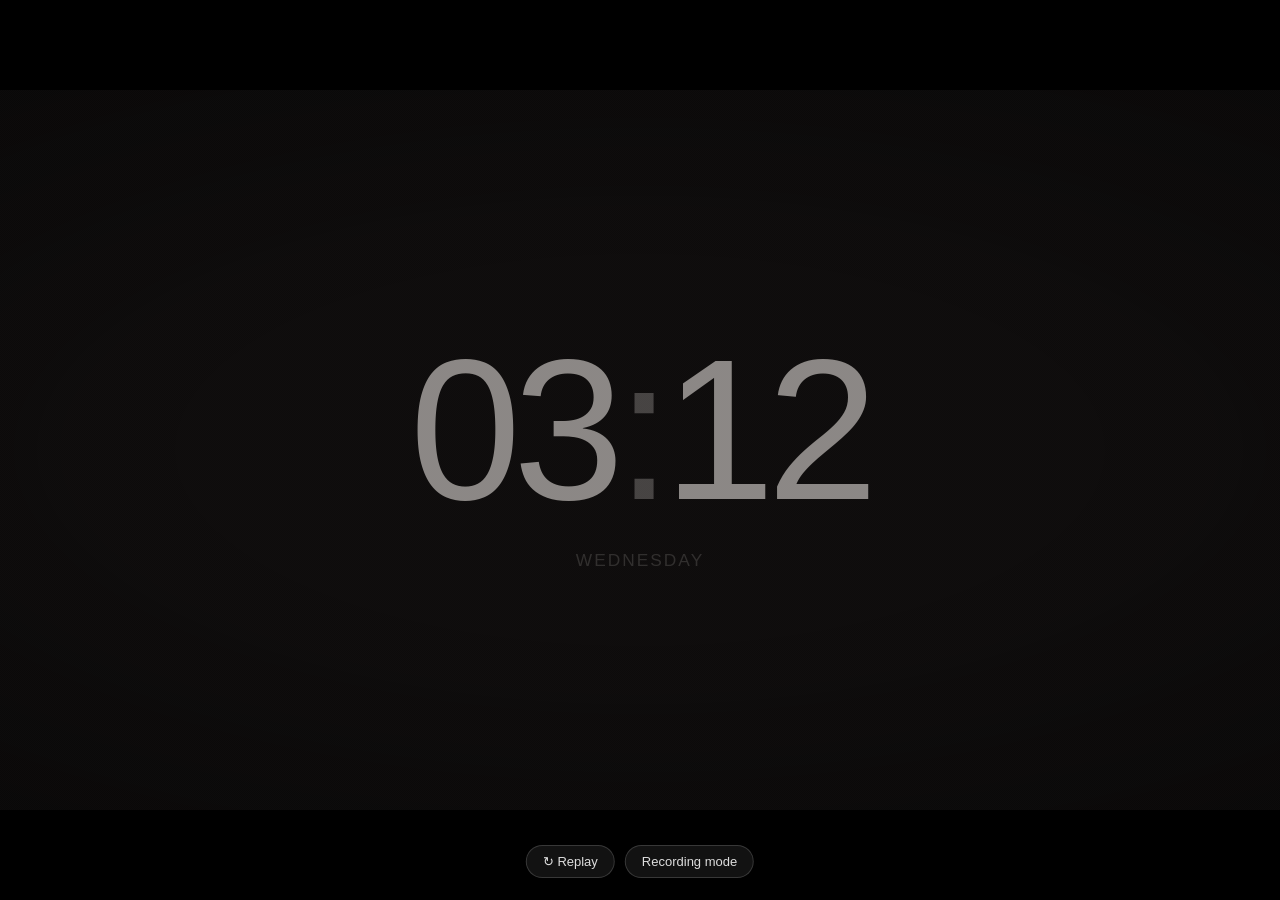
==== docs/promo.html @ 7bb0bc6c "feat(promo): 15초 모션그래픽 홍보 영상 레딧·소셜에는 영상이 필요하다. 애프터이펙트 대신 anime.js 로 1920×1080 고정 스테이지를 만들고 화면 녹화하면 그" ====
<!DOCTYPE html>
<html lang="en">
<head>
<meta charset="utf-8">
<meta name="viewport" content="width=device-width, initial-scale=1">
<title>Matuta — promo</title>
<meta name="robots" content="noindex">
<style>
/* Matuta 홍보 모션.
   1920×1080 고정 스테이지를 뷰포트에 맞춰 축소한다. 화면 녹화하면
   그대로 16:9 영상이 된다. 색은 앱의 Cozy Midnight 테마 그대로. */

:root {
  --bg:     #0E0C0C;
  --panel:  #171414;
  --accent: #F59E33;
  --green:  #7DDCA4;
  --text:   #F2EDE8;
  --text-2: rgba(242,237,232,.55);
  --text-3: rgba(242,237,232,.30);
}

* { box-sizing: border-box; margin: 0; padding: 0; }

html, body {
  height: 100%;
  background: #000;
  overflow: hidden;
  font-family: -apple-system, BlinkMacSystemFont, "SF Pro Display", "SF Pro Text",
               "Helvetica Neue", "Apple SD Gothic Neo", sans-serif;
  -webkit-font-smoothing: antialiased;
}

#fit { position: absolute; inset: 0; }

/* 실제 합성이 일어나는 캔버스. 항상 1920×1080 으로 그리고 스케일만 바꾼다.
   뷰포트보다 큰 요소라 그리드 센터링을 쓰면 좌·상단이 잘린다.
   절대 위치 + translate 로 확정적으로 중앙에 둔다. */
#stage {
  position: absolute; left: 50%; top: 50%;
  width: 1920px; height: 1080px;
  background: var(--bg);
  overflow: hidden;
  transform-origin: center center;
  transform: translate(-50%, -50%) scale(var(--s, 1));
}

/* ── 배경 레이어 ─────────────────────────────── */
.vignette {
  position: absolute; inset: 0;
  background: radial-gradient(120% 90% at 50% 50%,
      transparent 30%, rgba(0,0,0,.55) 100%);
  pointer-events: none; z-index: 6;
}
.glow {
  position: absolute; left: 50%; top: 50%;
  width: 1700px; height: 1700px; margin: -850px 0 0 -850px;
  border-radius: 50%;
  background: radial-gradient(circle,
      rgba(245,158,51,.30) 0%, rgba(245,158,51,.10) 35%, transparent 68%);
  opacity: 0;
}
.grain {
  position: absolute; inset: -50%;
  background-image: repeating-conic-gradient(rgba(255,255,255,.025) 0% 25%, transparent 0% 50%);
  background-size: 3px 3px;
  opacity: .5; pointer-events: none; z-index: 7;
}

/* ── 공통 ────────────────────────────────────── */
.layer {
  position: absolute; inset: 0;
  display: grid; place-items: center;
  align-content: center;
  text-align: center;
}
/* 마스크 리빌: 자식이 아래에서 올라오며 드러난다 */
.mask { overflow: hidden; display: block; }
.mask > span { display: block; will-change: transform; }

/* ── 시계 ────────────────────────────────────── */
.clock {
  font-size: 300px; font-weight: 100; line-height: 1;
  letter-spacing: -12px; color: var(--text);
  font-variant-numeric: tabular-nums;
  opacity: 0;
}
.clock .sep { opacity: .45; }
.clock-sub {
  margin-top: 30px; font-size: 26px; letter-spacing: 3px;
  color: var(--text-3); text-transform: uppercase; opacity: 0;
}

/* ── 문장 ────────────────────────────────────── */
.line-1 {
  font-size: 84px; font-weight: 600; letter-spacing: -2.5px;
  color: var(--text); line-height: 1.15;
}
.line-2 {
  margin-top: 26px; font-size: 38px; font-weight: 400;
  color: var(--text-2); letter-spacing: -.5px;
}
.rule {
  width: 0; height: 2px; margin: 54px auto 0;
  background: var(--accent);
}

/* ── 상태 칩 ─────────────────────────────────── */
.chips {
  display: flex; gap: 18px; justify-content: center;
  margin-top: 64px;
}
.chip {
  display: inline-flex; align-items: center; gap: 14px;
  padding: 20px 34px; border-radius: 999px;
  background: var(--panel); border: 1px solid rgba(242,237,232,.10);
  font-size: 27px; color: var(--accent); white-space: nowrap;
  opacity: 0;
}
.chip .dot {
  width: 13px; height: 13px; border-radius: 50%;
  background: var(--accent); flex: none;
}
.chip.ok { color: var(--green); border-color: rgba(125,220,164,.28); }
.chip.ok .dot { background: var(--green); }

/* ── 키캡 ────────────────────────────────────── */
.keycap {
  padding: 30px 130px; border-radius: 20px;
  background: #221D1D; border: 2px solid rgba(242,237,232,.14);
  border-bottom-width: 8px;
  font-family: ui-monospace, SFMono-Regular, Menlo, monospace;
  font-size: 36px; letter-spacing: 8px; color: var(--text-2);
  opacity: 0;
}

/* ── 엔드 카드 ───────────────────────────────── */
.endcard { gap: 0; }
.endcard img { width: 132px; height: 132px; border-radius: 30px; opacity: 0; }
.wordmark {
  margin-top: 40px; font-size: 96px; font-weight: 600;
  color: var(--text); letter-spacing: 40px; text-indent: 40px; opacity: 0;
}
.endline {
  margin-top: 22px; font-size: 32px; color: var(--text-2); opacity: 0;
}
.endmeta {
  margin-top: 60px; font-size: 24px; color: var(--text-3);
  letter-spacing: 1.5px; opacity: 0;
}

/* ── 컨트롤 (녹화 시 자동 숨김) ──────────────── */
#controls {
  position: fixed; left: 50%; bottom: 22px; transform: translateX(-50%);
  display: flex; gap: 10px; z-index: 100;
  transition: opacity .4s;
}
#controls.hidden { opacity: 0; pointer-events: none; }
#controls button {
  font: inherit; font-size: 13px; color: #ddd;
  background: rgba(255,255,255,.07); border: 1px solid rgba(255,255,255,.16);
  padding: 8px 16px; border-radius: 999px; cursor: pointer;
}
#controls button:hover { background: rgba(255,255,255,.14); }
</style>
</head>
<body>

<div id="fit">
  <div id="stage">
    <div class="glow" id="glow"></div>

    <!-- 1. 밤 → 시간 가속 -->
    <div class="layer" id="sc-clock">
      <div>
        <div class="clock" id="clock"><span id="hh">03</span><span class="sep">:</span><span id="mm">12</span></div>
        <div class="clock-sub" id="clockSub">Wednesday</div>
      </div>
    </div>

    <!-- 2. 침묵 -->
    <div class="layer" id="sc-silence" style="opacity:0">
      <div>
        <div class="line-1"><span class="mask"><span id="s1a">Your alarm went off.</span></span></div>
        <div class="line-2"><span class="mask"><span id="s1b">Your Mac was asleep. It never rang.</span></span></div>
        <div class="rule" id="rule1"></div>
      </div>
    </div>

    <!-- 3. Matuta 가 깨운다 -->
    <div class="layer" id="sc-wake" style="opacity:0">
      <div>
        <div class="line-1"><span class="mask"><span id="s2a">Matuta wakes the Mac.</span></span></div>
        <div class="line-2"><span class="mask"><span id="s2b">A power event, two minutes early. Lid closed. It rings.</span></span></div>
      </div>
    </div>

    <!-- 4. 신뢰성 -->
    <div class="layer" id="sc-guard" style="opacity:0">
      <div>
        <div class="line-1" style="font-size:66px"><span class="mask"><span id="s3a">And it checks before you sleep.</span></span></div>
        <div class="chips">
          <span class="chip" id="c1"><span class="dot"></span><span id="c1t">Earbuds connected</span></span>
          <span class="chip" id="c2"><span class="dot"></span><span id="c2t">System muted</span></span>
          <span class="chip" id="c3"><span class="dot"></span><span id="c3t">Volume 12%</span></span>
        </div>
      </div>
    </div>

    <!-- 5. 해제 -->
    <div class="layer" id="sc-dismiss" style="opacity:0">
      <div>
        <div class="line-2" style="margin:0 0 44px; color:var(--text-3)">One key turns it off.</div>
        <div class="keycap" id="keycap">SPACE</div>
      </div>
    </div>

    <!-- 6. 엔드 카드 -->
    <div class="layer endcard" id="sc-end" style="opacity:0">
      <div>
        <img src="images/logo.png" alt="" id="endLogo">
        <div class="wordmark" id="wordmark">MATUTA</div>
        <div class="endline" id="endline">A macOS alarm clock that actually goes off.</div>
        <div class="endmeta" id="endmeta">Free · Open source · rakkunn.github.io/matuta</div>
      </div>
    </div>

    <div class="grain"></div>
    <div class="vignette"></div>
  </div>
</div>

<div id="controls">
  <button id="replay">↻ Replay</button>
  <button id="record">Recording mode</button>
</div>

<script type="module">
import { animate, createTimeline, stagger, utils }
  from './vendor/anime.esm.min.js';

/* ── 스테이지를 뷰포트에 맞춘다 ─────────────────
   합성은 항상 1920×1080 좌표계에서 하고 스케일만 바꾼다.
   그래야 어느 화면에서 녹화해도 구도가 같다. */
const stage = document.getElementById('stage');
function fit() {
  const scale = Math.min(innerWidth / 1920, innerHeight / 1080);
  // transform 은 CSS 가 소유한다. JS 는 배율만 넘긴다.
  stage.style.setProperty('--s', String(scale));
}
fit();
addEventListener('resize', fit);

const $ = (id) => document.getElementById(id);

/* ── 초기 상태 ──────────────────────────────── */
function reset() {
  utils.set('#glow', { opacity: 0, scale: .6 });
  utils.set('#clock', { opacity: 0, scale: 1 });
  utils.set('#clockSub', { opacity: 0 });
  utils.set(['#sc-silence', '#sc-wake', '#sc-guard', '#sc-dismiss', '#sc-end'], { opacity: 0 });
  utils.set('.mask > span', { y: '110%' });
  utils.set('#rule1', { width: 0 });
  utils.set('.chip', { opacity: 0, y: 26 });
  utils.set('#keycap', { opacity: 0, y: 0, scale: 1 });
  utils.set(['#endLogo', '#wordmark', '#endline', '#endmeta'], { opacity: 0 });
  utils.set('#wordmark', { letterSpacing: '90px' });

  $('hh').textContent = '03';
  $('mm').textContent = '12';
  for (const [el, cls] of [['c1','ok'], ['c2','ok'], ['c3','ok']]) $(el).classList.remove(cls);
  $('c1t').textContent = 'Earbuds connected';
  $('c2t').textContent = 'System muted';
  $('c3t').textContent = 'Volume 12%';
}

/* 시계를 03:12 → 07:00 으로 가속시키는 프록시 */
const clockProxy = { minutes: 3 * 60 + 12 };
function paintClock() {
  const total = Math.round(clockProxy.minutes) % (24 * 60);
  $('hh').textContent = String(Math.floor(total / 60)).padStart(2, '0');
  $('mm').textContent = String(total % 60).padStart(2, '0');
}

function build() {
  reset();
  clockProxy.minutes = 3 * 60 + 12;

  const tl = createTimeline({ defaults: { ease: 'outQuart' } });

  // ── 1. 밤 (0.0s~) ──────────────────────────
  tl.add('#clock',    { opacity: [0, .55], duration: 1400, ease: 'outQuad' }, 0)
    .add('#clockSub', { opacity: [0, .5],  duration: 1200 }, 400)

  // ── 시간 가속 (1.9s~) ──────────────────────
  // 새벽에서 아침까지 시간이 흐르는 것을 압축해서 보여준다.
    .add(clockProxy, {
      minutes: 7 * 60,
      duration: 1900,
      ease: 'inOutQuart',
      onUpdate: paintClock,
    }, 1900)
    .add('#clock', { opacity: [.55, 1], scale: [1, 1.04], duration: 700, ease: 'outExpo' }, 3400)
    .add('#clockSub', { opacity: 0, duration: 300 }, 3400)

  // ── 2. 침묵 (4.2s~) ────────────────────────
  // 여기서 아무 일도 일어나지 않는 것이 요점이다.
    .add('#clock', { opacity: [1, .12], scale: .82, duration: 900, ease: 'inOutQuad' }, 4200)
    .add('#sc-silence', { opacity: [0, 1], duration: 500 }, 4600)
    .add('#s1a', { y: ['110%', '0%'], duration: 900, ease: 'outExpo' }, 4700)
    .add('#s1b', { y: ['110%', '0%'], duration: 900, ease: 'outExpo' }, 4880)
    .add('#rule1', { width: [0, 220], duration: 700, ease: 'outExpo' }, 5400)

    .add('#sc-silence', { opacity: 0, duration: 450, ease: 'inQuad' }, 7100)

  // ── 3. Matuta 가 깨운다 (7.3s~) ────────────
  // 글로우가 피어나면서 화면이 살아난다.
    .add('#glow', { opacity: [0, 1], scale: [.6, 1], duration: 1600, ease: 'outExpo' }, 7300)
    .add('#clock', { opacity: [.12, .30], scale: .9, duration: 1200, ease: 'outQuad' }, 7300)
    .add('#sc-wake', { opacity: [0, 1], duration: 500 }, 7500)
    .add('#s2a', { y: ['110%', '0%'], duration: 950, ease: 'outExpo' }, 7600)
    .add('#s2b', { y: ['110%', '0%'], duration: 950, ease: 'outExpo' }, 7800)

    .add('#sc-wake', { opacity: 0, duration: 450, ease: 'inQuad' }, 10200)

  // ── 4. 신뢰성 (10.4s~) ─────────────────────
    // 칩 구간에서는 배경 시계를 더 낮춘다. 칩과 겹쳐 어수선해진다.
    .add('#clock', { opacity: .12, duration: 600, ease: 'inOutQuad' }, 10200)
    .add('#sc-guard', { opacity: [0, 1], duration: 450 }, 10400)
    .add('#s3a', { y: ['110%', '0%'], duration: 900, ease: 'outExpo' }, 10500)
    .add('.chip', {
      opacity: [0, 1], y: [26, 0],
      duration: 750, ease: 'outExpo', delay: stagger(150),
    }, 10900);

  // 칩이 하나씩 해결된다 — 이 앱이 실제로 하는 일
  const fixes = [
    { id: 'c1', text: 'Switched to speaker', at: 11900 },
    { id: 'c2', text: 'Unmuted',             at: 12250 },
    { id: 'c3', text: 'Volume 70%',          at: 12600 },
  ];
  for (const f of fixes) {
    tl.add({ v: 0 }, {
      v: 1, duration: 1,
      onComplete: () => {
        $(f.id).classList.add('ok');
        $(f.id + 't').textContent = f.text;
      },
    }, f.at);
    tl.add('#' + f.id, { scale: [1, 1.06, 1], duration: 480, ease: 'outQuad' }, f.at);
  }

  tl.add('#sc-guard', { opacity: 0, duration: 450, ease: 'inQuad' }, 14000)

  // ── 5. 해제 (14.2s~) ───────────────────────
    .add('#sc-dismiss', { opacity: [0, 1], duration: 400 }, 14200)
    .add('#keycap', { opacity: [0, 1], y: [22, 0], duration: 700, ease: 'outExpo' }, 14300)
    // 눌린다
    .add('#keycap', { y: [0, 7], borderBottomWidth: ['8px', '2px'], duration: 110, ease: 'outQuad' }, 15300)
    .add('#keycap', { y: [7, 0], borderBottomWidth: ['2px', '8px'], duration: 200, ease: 'outQuad' }, 15410)
    // 전부 꺼진다
    .add(['#glow', '#clock', '#sc-dismiss'], { opacity: 0, duration: 700, ease: 'inQuad' }, 15700)

  // ── 6. 엔드 카드 (16.5s~) ──────────────────
    .add('#sc-end',   { opacity: [0, 1], duration: 400 }, 16500)
    .add('#endLogo',  { opacity: [0, 1], scale: [.86, 1], duration: 900, ease: 'outExpo' }, 16600)
    .add('#wordmark', {
      opacity: [0, 1], letterSpacing: ['90px', '40px'],
      duration: 1400, ease: 'outExpo',
    }, 16850)
    .add('#endline',  { opacity: [0, 1], y: [16, 0], duration: 800 }, 17400)
    .add('#endmeta',  { opacity: [0, 1], duration: 800 }, 17800)
    .add('#glow', { opacity: [0, .5], scale: [.8, 1.05], duration: 2200, ease: 'outQuad' }, 16600);

  return tl;
}

let timeline = build();

/* 스크럽용으로 노출한다. 녹화 중 특정 구간만 다시 보거나
   콘솔에서 matuta.seek(8000) 처럼 원하는 시점을 확인할 수 있다. */
window.matuta = {
  get timeline() { return timeline; },
  replay() { timeline = build(); return timeline; },
  seek(ms) { timeline.pause(); timeline.seek(ms); return ms; },
  play() { timeline.play(); },
};

/* ── 컨트롤 ─────────────────────────────────── */
$('replay').addEventListener('click', () => { timeline = build(); });

$('record').addEventListener('click', () => {
  const c = $('controls');
  c.classList.add('hidden');
  // 컨트롤이 사라진 뒤 처음부터 다시 재생한다. 녹화 시작 여유 1.2초.
  setTimeout(() => { timeline = build(); }, 1200);
  // 마우스를 움직이면 컨트롤이 돌아온다.
  addEventListener('mousemove', () => c.classList.remove('hidden'), { once: true });
});

// 스페이스로 리플레이 — 이 앱다운 단축키
addEventListener('keydown', (e) => {
  if (e.code === 'Space') { e.preventDefault(); timeline = build(); }
});
</script>
</body>
</html>
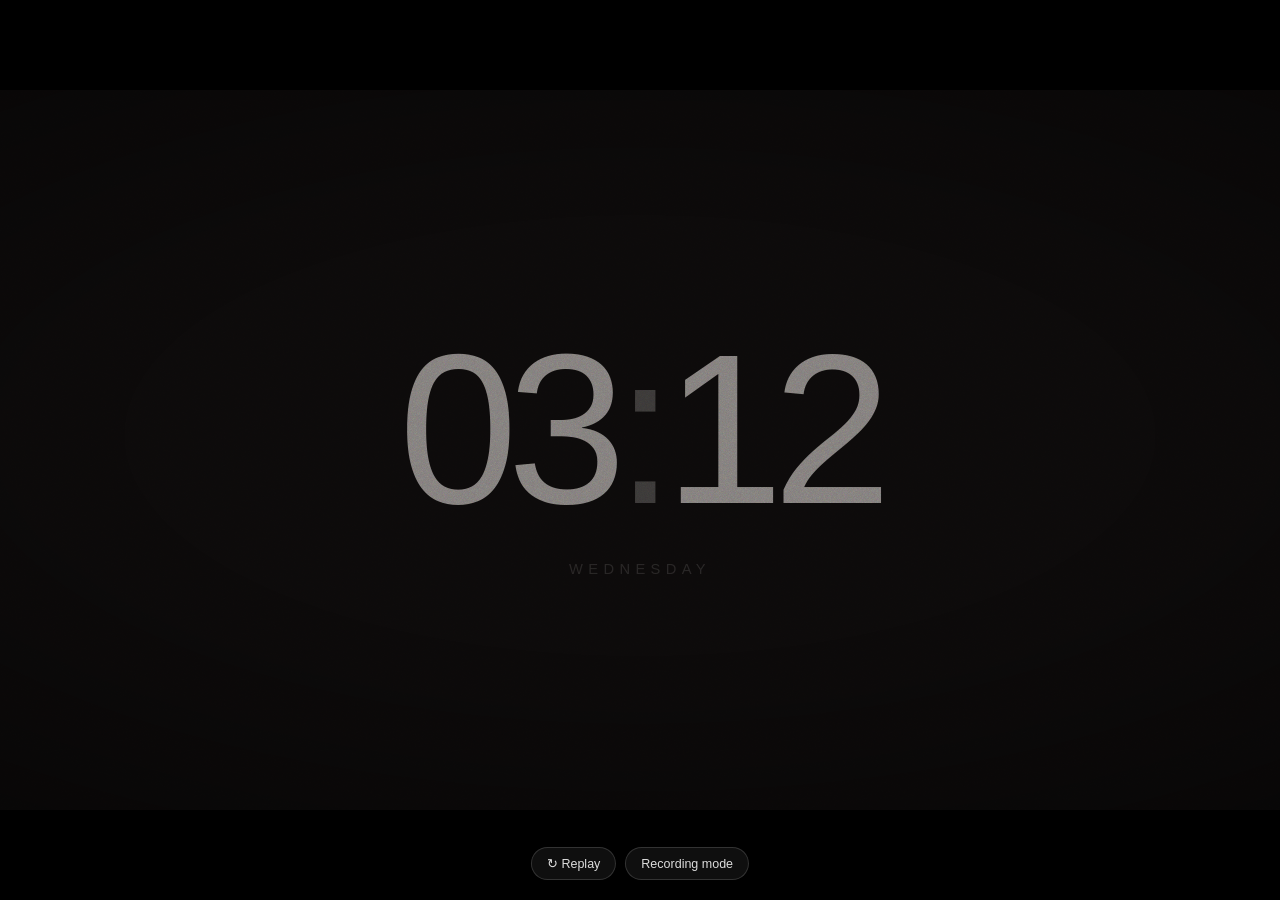
==== commit 14552183: "refine(promo): 구도와 질감을 다시 잡음 여섯 장면이 전부 정중앙이라 리듬이 없었다. 서사 장면은 왼쪽 정렬로 옮기고 시계와 엔드 카드만 중앙에 남긴다. 각 장면에 앰버" ====
--- a/docs/promo.html
+++ b/docs/promo.html
@@ -6,226 +6,264 @@
 <title>Matuta — promo</title>
 <meta name="robots" content="noindex">
 <style>
-/* Matuta 홍보 모션.
-   1920×1080 고정 스테이지를 뷰포트에 맞춰 축소한다. 화면 녹화하면
-   그대로 16:9 영상이 된다. 색은 앱의 Cozy Midnight 테마 그대로. */
+/* Matuta 홍보 모션 · 1920×1080
+   화면 녹화하면 그대로 16:9 영상이 된다. 색은 앱의 Cozy Midnight 테마.
+
+   레이아웃 규칙
+   - 서사 장면은 왼쪽 정렬(x=170). 시계와 엔드 카드만 중앙.
+     전부 중앙에 두면 여섯 장면이 같은 그림이 되어 리듬이 죽는다.
+   - 등장은 아래에서, 퇴장은 위로. 방향이 이어져야 흐름이 생긴다.
+   - 배경 시계는 글자가 아니라 질감이다. 헤드라인과 경쟁하지 않는다. */
 
 :root {
-  --bg:     #0E0C0C;
-  --panel:  #171414;
+  --bg:     #0C0A0A;
+  --panel:  #191515;
   --accent: #F59E33;
   --green:  #7DDCA4;
-  --text:   #F2EDE8;
-  --text-2: rgba(242,237,232,.55);
-  --text-3: rgba(242,237,232,.30);
+  --text:   #F4EFEA;
+  --text-2: rgba(244,239,234,.52);
+  --text-3: rgba(244,239,234,.26);
+  --pad:    170px;
 }
 
 * { box-sizing: border-box; margin: 0; padding: 0; }
 
 html, body {
-  height: 100%;
-  background: #000;
-  overflow: hidden;
+  height: 100%; background: #000; overflow: hidden;
   font-family: -apple-system, BlinkMacSystemFont, "SF Pro Display", "SF Pro Text",
                "Helvetica Neue", "Apple SD Gothic Neo", sans-serif;
   -webkit-font-smoothing: antialiased;
+  text-rendering: optimizeLegibility;
 }
 
 #fit { position: absolute; inset: 0; }
 
-/* 실제 합성이 일어나는 캔버스. 항상 1920×1080 으로 그리고 스케일만 바꾼다.
-   뷰포트보다 큰 요소라 그리드 센터링을 쓰면 좌·상단이 잘린다.
+/* 뷰포트보다 큰 요소라 그리드 센터링을 쓰면 좌·상단이 잘린다.
    절대 위치 + translate 로 확정적으로 중앙에 둔다. */
 #stage {
   position: absolute; left: 50%; top: 50%;
   width: 1920px; height: 1080px;
-  background: var(--bg);
-  overflow: hidden;
+  background: var(--bg); overflow: hidden;
   transform-origin: center center;
   transform: translate(-50%, -50%) scale(var(--s, 1));
 }
 
-/* ── 배경 레이어 ─────────────────────────────── */
-.vignette {
-  position: absolute; inset: 0;
-  background: radial-gradient(120% 90% at 50% 50%,
-      transparent 30%, rgba(0,0,0,.55) 100%);
-  pointer-events: none; z-index: 6;
-}
+/* 전체에 아주 느린 푸시인을 건다. 정지 프레임에서도 화면이 살아 있다. */
+#camera { position: absolute; inset: 0; transform-origin: 50% 50%; }
+
+/* ── 배경 ────────────────────────────────────── */
 .glow {
   position: absolute; left: 50%; top: 50%;
-  width: 1700px; height: 1700px; margin: -850px 0 0 -850px;
-  border-radius: 50%;
+  width: 1900px; height: 1900px; margin: -950px 0 0 -950px;
+  border-radius: 50%; opacity: 0;
   background: radial-gradient(circle,
-      rgba(245,158,51,.30) 0%, rgba(245,158,51,.10) 35%, transparent 68%);
-  opacity: 0;
-}
-.grain {
-  position: absolute; inset: -50%;
-  background-image: repeating-conic-gradient(rgba(255,255,255,.025) 0% 25%, transparent 0% 50%);
-  background-size: 3px 3px;
-  opacity: .5; pointer-events: none; z-index: 7;
-}
-
-/* ── 공통 ────────────────────────────────────── */
-.layer {
-  position: absolute; inset: 0;
-  display: grid; place-items: center;
-  align-content: center;
-  text-align: center;
-}
-/* 마스크 리빌: 자식이 아래에서 올라오며 드러난다 */
-.mask { overflow: hidden; display: block; }
+      rgba(245,158,51,.26) 0%, rgba(245,158,51,.09) 34%, transparent 66%);
+}
+
+.ghost {
+  position: absolute; left: 50%; top: 50%;
+  transform: translate(-50%, -50%);
+  font-size: 720px; font-weight: 100; line-height: .8;
+  letter-spacing: -40px; color: var(--text);
+  font-variant-numeric: tabular-nums;
+  opacity: 0; pointer-events: none; white-space: nowrap;
+}
+
+/* 전환 순간에 한 번 지나가는 빛 */
+.sweep {
+  position: absolute; top: -20%; bottom: -20%; width: 42%; left: -50%;
+  background: linear-gradient(100deg,
+      transparent 0%, rgba(245,158,51,.10) 45%, rgba(255,220,170,.16) 50%,
+      rgba(245,158,51,.10) 55%, transparent 100%);
+  filter: blur(24px); opacity: 0; z-index: 5;
+}
+
+/* 진짜 노이즈. 이전의 체커보드 패턴은 모아레만 만들었다. */
+.noise {
+  position: absolute; inset: 0; z-index: 8; pointer-events: none;
+  opacity: .28; mix-blend-mode: overlay;
+  background-image: url("data:image/svg+xml,%3Csvg xmlns='http://www.w3.org/2000/svg' width='200' height='200'%3E%3Cfilter id='n'%3E%3CfeTurbulence type='fractalNoise' baseFrequency='0.9' numOctaves='4' stitchTiles='stitch'/%3E%3C/filter%3E%3Crect width='200' height='200' filter='url(%23n)'/%3E%3C/svg%3E");
+}
+.vignette {
+  position: absolute; inset: 0; z-index: 9; pointer-events: none;
+  background: radial-gradient(125% 95% at 50% 48%, transparent 32%, rgba(0,0,0,.62) 100%);
+}
+
+/* ── 장면 ────────────────────────────────────── */
+.scene { position: absolute; inset: 0; opacity: 0; }
+.scene.center { display: grid; place-items: center; text-align: center; }
+.scene.left { display: flex; align-items: center; padding-left: var(--pad); }
+.scene.left > div { max-width: 1300px; }
+
+.kicker {
+  display: flex; align-items: center; gap: 18px;
+  font-size: 19px; font-weight: 600; letter-spacing: 6.5px;
+  text-transform: uppercase; color: var(--accent);
+  margin-bottom: 34px; opacity: 0;
+}
+.kicker::before {
+  content: ""; width: 46px; height: 1.5px; background: var(--accent); flex: none;
+}
+
+.head {
+  font-size: 96px; font-weight: 600; line-height: 1.08;
+  letter-spacing: -.032em; color: var(--text);
+}
+.head em { font-style: normal; color: var(--accent); }
+.sub {
+  margin-top: 30px; font-size: 37px; font-weight: 400; line-height: 1.4;
+  letter-spacing: -.012em; color: var(--text-2); max-width: 1000px;
+}
+
+/* 마스크 리빌 — 아래에서 올라오며 드러난다 */
+.mask { display: block; overflow: hidden; padding-bottom: .12em; margin-bottom: -.12em; }
 .mask > span { display: block; will-change: transform; }
 
 /* ── 시계 ────────────────────────────────────── */
 .clock {
-  font-size: 300px; font-weight: 100; line-height: 1;
-  letter-spacing: -12px; color: var(--text);
-  font-variant-numeric: tabular-nums;
-  opacity: 0;
-}
-.clock .sep { opacity: .45; }
+  font-size: 320px; font-weight: 100; line-height: 1;
+  letter-spacing: -16px; color: var(--text);
+  font-variant-numeric: tabular-nums; opacity: 0;
+}
+.clock .sep { opacity: .4; }
 .clock-sub {
-  margin-top: 30px; font-size: 26px; letter-spacing: 3px;
+  margin-top: 38px; font-size: 22px; letter-spacing: 8px;
   color: var(--text-3); text-transform: uppercase; opacity: 0;
 }
 
-/* ── 문장 ────────────────────────────────────── */
-.line-1 {
-  font-size: 84px; font-weight: 600; letter-spacing: -2.5px;
-  color: var(--text); line-height: 1.15;
-}
-.line-2 {
-  margin-top: 26px; font-size: 38px; font-weight: 400;
-  color: var(--text-2); letter-spacing: -.5px;
-}
-.rule {
-  width: 0; height: 2px; margin: 54px auto 0;
-  background: var(--accent);
-}
-
 /* ── 상태 칩 ─────────────────────────────────── */
-.chips {
-  display: flex; gap: 18px; justify-content: center;
-  margin-top: 64px;
-}
+.chips { display: flex; gap: 16px; margin-top: 58px; }
 .chip {
   display: inline-flex; align-items: center; gap: 14px;
-  padding: 20px 34px; border-radius: 999px;
-  background: var(--panel); border: 1px solid rgba(242,237,232,.10);
-  font-size: 27px; color: var(--accent); white-space: nowrap;
-  opacity: 0;
+  padding: 19px 32px; border-radius: 999px;
+  background: var(--panel); border: 1px solid rgba(244,239,234,.09);
+  font-size: 26px; letter-spacing: -.01em; color: var(--accent);
+  white-space: nowrap; opacity: 0;
 }
 .chip .dot {
-  width: 13px; height: 13px; border-radius: 50%;
+  width: 12px; height: 12px; border-radius: 50%;
   background: var(--accent); flex: none;
 }
-.chip.ok { color: var(--green); border-color: rgba(125,220,164,.28); }
+.chip.ok { color: var(--green); border-color: rgba(125,220,164,.26); }
 .chip.ok .dot { background: var(--green); }
 
 /* ── 키캡 ────────────────────────────────────── */
 .keycap {
-  padding: 30px 130px; border-radius: 20px;
-  background: #221D1D; border: 2px solid rgba(242,237,232,.14);
-  border-bottom-width: 8px;
+  padding: 32px 140px; border-radius: 22px;
+  background: #1E1919; border: 2px solid rgba(244,239,234,.13);
+  border-bottom-width: 9px;
   font-family: ui-monospace, SFMono-Regular, Menlo, monospace;
-  font-size: 36px; letter-spacing: 8px; color: var(--text-2);
-  opacity: 0;
+  font-size: 34px; letter-spacing: 10px; text-indent: 10px;
+  color: var(--text-2); opacity: 0;
 }
 
 /* ── 엔드 카드 ───────────────────────────────── */
-.endcard { gap: 0; }
-.endcard img { width: 132px; height: 132px; border-radius: 30px; opacity: 0; }
+.endcard img { width: 124px; height: 124px; border-radius: 28px; opacity: 0; }
 .wordmark {
-  margin-top: 40px; font-size: 96px; font-weight: 600;
-  color: var(--text); letter-spacing: 40px; text-indent: 40px; opacity: 0;
-}
-.endline {
-  margin-top: 22px; font-size: 32px; color: var(--text-2); opacity: 0;
-}
+  margin-top: 44px; font-size: 92px; font-weight: 600;
+  color: var(--text); letter-spacing: 34px; text-indent: 34px; opacity: 0;
+}
+.underline { width: 0; height: 2px; margin: 30px auto 0; background: var(--accent); }
+.endline { margin-top: 30px; font-size: 31px; color: var(--text-2); letter-spacing: -.012em; opacity: 0; }
 .endmeta {
-  margin-top: 60px; font-size: 24px; color: var(--text-3);
-  letter-spacing: 1.5px; opacity: 0;
-}
-
-/* ── 컨트롤 (녹화 시 자동 숨김) ──────────────── */
+  margin-top: 54px; font-size: 22px; color: var(--text-3);
+  letter-spacing: 2.5px; opacity: 0;
+}
+
+/* ── 컨트롤 ──────────────────────────────────── */
 #controls {
-  position: fixed; left: 50%; bottom: 22px; transform: translateX(-50%);
-  display: flex; gap: 10px; z-index: 100;
-  transition: opacity .4s;
+  position: fixed; left: 50%; bottom: 20px; transform: translateX(-50%);
+  display: flex; gap: 9px; z-index: 100; transition: opacity .4s;
 }
 #controls.hidden { opacity: 0; pointer-events: none; }
 #controls button {
-  font: inherit; font-size: 13px; color: #ddd;
-  background: rgba(255,255,255,.07); border: 1px solid rgba(255,255,255,.16);
-  padding: 8px 16px; border-radius: 999px; cursor: pointer;
-}
-#controls button:hover { background: rgba(255,255,255,.14); }
+  font: inherit; font-size: 12.5px; color: #ddd;
+  background: rgba(255,255,255,.06); border: 1px solid rgba(255,255,255,.15);
+  padding: 8px 15px; border-radius: 999px; cursor: pointer;
+}
+#controls button:hover { background: rgba(255,255,255,.13); }
 </style>
 </head>
 <body>
 
 <div id="fit">
   <div id="stage">
-    <div class="glow" id="glow"></div>
-
-    <!-- 1. 밤 → 시간 가속 -->
-    <div class="layer" id="sc-clock">
-      <div>
-        <div class="clock" id="clock"><span id="hh">03</span><span class="sep">:</span><span id="mm">12</span></div>
-        <div class="clock-sub" id="clockSub">Wednesday</div>
+    <div id="camera">
+      <div class="glow" id="glow"></div>
+      <div class="ghost" id="ghost">07:00</div>
+      <div class="sweep" id="sweep"></div>
+
+      <!-- 1. 밤 → 시간 가속 -->
+      <div class="scene center" id="sc-clock" style="opacity:1">
+        <div>
+          <div class="clock" id="clock"><span id="hh">03</span><span class="sep">:</span><span id="mm">12</span></div>
+          <div class="clock-sub" id="clockSub">Wednesday</div>
+        </div>
+      </div>
+
+      <!-- 2. 침묵 -->
+      <div class="scene left" id="sc-silence">
+        <div>
+          <div class="kicker" id="k1">The problem</div>
+          <div class="head">
+            <span class="mask"><span id="s1a">Your alarm went off.</span></span>
+            <span class="mask"><span id="s1b"><em>Nothing happened.</em></span></span>
+          </div>
+          <div class="sub"><span class="mask"><span id="s1c">Your Mac was asleep, so the built-in Clock stayed silent.</span></span></div>
+        </div>
+      </div>
+
+      <!-- 3. Matuta 가 깨운다 -->
+      <div class="scene left" id="sc-wake">
+        <div>
+          <div class="kicker" id="k2">Matuta</div>
+          <div class="head">
+            <span class="mask"><span id="s2a">It wakes the Mac</span></span>
+            <span class="mask"><span id="s2b"><em>before</em> the alarm.</span></span>
+          </div>
+          <div class="sub"><span class="mask"><span id="s2c">A power event, two minutes early. Close the lid — it still rings.</span></span></div>
+        </div>
+      </div>
+
+      <!-- 4. 신뢰성 -->
+      <div class="scene left" id="sc-guard">
+        <div>
+          <div class="kicker" id="k3">Before you sleep</div>
+          <div class="head" style="font-size:78px">
+            <span class="mask"><span id="s3a">It checks what would</span></span>
+            <span class="mask"><span id="s3b">keep it from waking you.</span></span>
+          </div>
+          <div class="chips">
+            <span class="chip" id="c1"><span class="dot"></span><span id="c1t">Earbuds connected</span></span>
+            <span class="chip" id="c2"><span class="dot"></span><span id="c2t">System muted</span></span>
+            <span class="chip" id="c3"><span class="dot"></span><span id="c3t">Volume 12%</span></span>
+          </div>
+        </div>
+      </div>
+
+      <!-- 5. 해제 -->
+      <div class="scene center" id="sc-dismiss">
+        <div>
+          <div class="sub" style="margin:0 0 46px; color:var(--text-3); font-size:31px; max-width:none">
+            <span id="s4a">One key turns it off.</span>
+          </div>
+          <div class="keycap" id="keycap">SPACE</div>
+        </div>
+      </div>
+
+      <!-- 6. 엔드 카드 -->
+      <div class="scene center endcard" id="sc-end">
+        <div>
+          <img src="images/logo.png" alt="" id="endLogo">
+          <div class="wordmark" id="wordmark">MATUTA</div>
+          <div class="underline" id="underline"></div>
+          <div class="endline" id="endline">A macOS alarm clock that actually goes off.</div>
+          <div class="endmeta" id="endmeta">Free · Open source · rakkunn.github.io/matuta</div>
+        </div>
       </div>
     </div>
 
-    <!-- 2. 침묵 -->
-    <div class="layer" id="sc-silence" style="opacity:0">
-      <div>
-        <div class="line-1"><span class="mask"><span id="s1a">Your alarm went off.</span></span></div>
-        <div class="line-2"><span class="mask"><span id="s1b">Your Mac was asleep. It never rang.</span></span></div>
-        <div class="rule" id="rule1"></div>
-      </div>
-    </div>
-
-    <!-- 3. Matuta 가 깨운다 -->
-    <div class="layer" id="sc-wake" style="opacity:0">
-      <div>
-        <div class="line-1"><span class="mask"><span id="s2a">Matuta wakes the Mac.</span></span></div>
-        <div class="line-2"><span class="mask"><span id="s2b">A power event, two minutes early. Lid closed. It rings.</span></span></div>
-      </div>
-    </div>
-
-    <!-- 4. 신뢰성 -->
-    <div class="layer" id="sc-guard" style="opacity:0">
-      <div>
-        <div class="line-1" style="font-size:66px"><span class="mask"><span id="s3a">And it checks before you sleep.</span></span></div>
-        <div class="chips">
-          <span class="chip" id="c1"><span class="dot"></span><span id="c1t">Earbuds connected</span></span>
-          <span class="chip" id="c2"><span class="dot"></span><span id="c2t">System muted</span></span>
-          <span class="chip" id="c3"><span class="dot"></span><span id="c3t">Volume 12%</span></span>
-        </div>
-      </div>
-    </div>
-
-    <!-- 5. 해제 -->
-    <div class="layer" id="sc-dismiss" style="opacity:0">
-      <div>
-        <div class="line-2" style="margin:0 0 44px; color:var(--text-3)">One key turns it off.</div>
-        <div class="keycap" id="keycap">SPACE</div>
-      </div>
-    </div>
-
-    <!-- 6. 엔드 카드 -->
-    <div class="layer endcard" id="sc-end" style="opacity:0">
-      <div>
-        <img src="images/logo.png" alt="" id="endLogo">
-        <div class="wordmark" id="wordmark">MATUTA</div>
-        <div class="endline" id="endline">A macOS alarm clock that actually goes off.</div>
-        <div class="endmeta" id="endmeta">Free · Open source · rakkunn.github.io/matuta</div>
-      </div>
-    </div>
-
-    <div class="grain"></div>
+    <div class="noise"></div>
     <div class="vignette"></div>
   </div>
 </div>
@@ -239,42 +277,47 @@
 import { animate, createTimeline, stagger, utils }
   from './vendor/anime.esm.min.js';
 
-/* ── 스테이지를 뷰포트에 맞춘다 ─────────────────
-   합성은 항상 1920×1080 좌표계에서 하고 스케일만 바꾼다.
-   그래야 어느 화면에서 녹화해도 구도가 같다. */
 const stage = document.getElementById('stage');
 function fit() {
-  const scale = Math.min(innerWidth / 1920, innerHeight / 1080);
-  // transform 은 CSS 가 소유한다. JS 는 배율만 넘긴다.
-  stage.style.setProperty('--s', String(scale));
+  stage.style.setProperty('--s', String(Math.min(innerWidth / 1920, innerHeight / 1080)));
 }
 fit();
 addEventListener('resize', fit);
 
 const $ = (id) => document.getElementById(id);
 
-/* ── 초기 상태 ──────────────────────────────── */
+/* 장면이 들어오고 나가는 방식을 한 곳에 모은다.
+   등장은 아래에서, 퇴장은 위로. */
+const ENTER_Y = 34;
+const EXIT_Y  = -26;
+
 function reset() {
-  utils.set('#glow', { opacity: 0, scale: .6 });
-  utils.set('#clock', { opacity: 0, scale: 1 });
+  utils.set('#camera', { scale: 1 });
+  utils.set('#glow',   { opacity: 0, scale: .62 });
+  utils.set('#ghost',  { opacity: 0, scale: .96 });
+  utils.set('#sweep',  { opacity: 0, left: '-50%' });
+  utils.set('#sc-clock', { opacity: 1 });
+  utils.set('#clock',  { opacity: 0, scale: 1 });
   utils.set('#clockSub', { opacity: 0 });
-  utils.set(['#sc-silence', '#sc-wake', '#sc-guard', '#sc-dismiss', '#sc-end'], { opacity: 0 });
-  utils.set('.mask > span', { y: '110%' });
-  utils.set('#rule1', { width: 0 });
-  utils.set('.chip', { opacity: 0, y: 26 });
+  utils.set(['#sc-silence', '#sc-wake', '#sc-guard', '#sc-dismiss', '#sc-end'],
+            { opacity: 0, y: ENTER_Y });
+  utils.set('.mask > span', { y: '115%' });
+  utils.set('.kicker', { opacity: 0, x: -18 });
+  utils.set('.chip', { opacity: 0, y: 24 });
   utils.set('#keycap', { opacity: 0, y: 0, scale: 1 });
   utils.set(['#endLogo', '#wordmark', '#endline', '#endmeta'], { opacity: 0 });
-  utils.set('#wordmark', { letterSpacing: '90px' });
+  utils.set('#wordmark', { letterSpacing: '82px' });
+  utils.set('#underline', { width: 0 });
+  utils.set('#s4a', { opacity: 0 });
 
   $('hh').textContent = '03';
   $('mm').textContent = '12';
-  for (const [el, cls] of [['c1','ok'], ['c2','ok'], ['c3','ok']]) $(el).classList.remove(cls);
+  for (const id of ['c1', 'c2', 'c3']) $(id).classList.remove('ok');
   $('c1t').textContent = 'Earbuds connected';
   $('c2t').textContent = 'System muted';
   $('c3t').textContent = 'Volume 12%';
 }
 
-/* 시계를 03:12 → 07:00 으로 가속시키는 프록시 */
 const clockProxy = { minutes: 3 * 60 + 12 };
 function paintClock() {
   const total = Math.round(clockProxy.minutes) % (24 * 60);
@@ -282,64 +325,65 @@
   $('mm').textContent = String(total % 60).padStart(2, '0');
 }
 
+/** 장면을 띄우고 그 안의 요소를 순서대로 들여보낸다. */
+function enterScene(tl, sceneId, at, parts) {
+  tl.add(sceneId, { opacity: [0, 1], y: [ENTER_Y, 0], duration: 900, ease: 'outExpo' }, at);
+  for (const [sel, offset] of parts) {
+    if (sel.startsWith('#k')) {
+      tl.add(sel, { opacity: [0, 1], x: [-18, 0], duration: 800, ease: 'outExpo' }, at + offset);
+    } else {
+      tl.add(sel, { y: ['115%', '0%'], duration: 1000, ease: 'outExpo' }, at + offset);
+    }
+  }
+}
+
+function exitScene(tl, sceneId, at) {
+  tl.add(sceneId, { opacity: 0, y: EXIT_Y, duration: 620, ease: 'inQuad' }, at);
+}
+
 function build() {
   reset();
   clockProxy.minutes = 3 * 60 + 12;
 
   const tl = createTimeline({ defaults: { ease: 'outQuart' } });
 
-  // ── 1. 밤 (0.0s~) ──────────────────────────
-  tl.add('#clock',    { opacity: [0, .55], duration: 1400, ease: 'outQuad' }, 0)
-    .add('#clockSub', { opacity: [0, .5],  duration: 1200 }, 400)
-
-  // ── 시간 가속 (1.9s~) ──────────────────────
-  // 새벽에서 아침까지 시간이 흐르는 것을 압축해서 보여준다.
-    .add(clockProxy, {
-      minutes: 7 * 60,
-      duration: 1900,
-      ease: 'inOutQuart',
-      onUpdate: paintClock,
-    }, 1900)
-    .add('#clock', { opacity: [.55, 1], scale: [1, 1.04], duration: 700, ease: 'outExpo' }, 3400)
-    .add('#clockSub', { opacity: 0, duration: 300 }, 3400)
-
-  // ── 2. 침묵 (4.2s~) ────────────────────────
-  // 여기서 아무 일도 일어나지 않는 것이 요점이다.
-    .add('#clock', { opacity: [1, .12], scale: .82, duration: 900, ease: 'inOutQuad' }, 4200)
-    .add('#sc-silence', { opacity: [0, 1], duration: 500 }, 4600)
-    .add('#s1a', { y: ['110%', '0%'], duration: 900, ease: 'outExpo' }, 4700)
-    .add('#s1b', { y: ['110%', '0%'], duration: 900, ease: 'outExpo' }, 4880)
-    .add('#rule1', { width: [0, 220], duration: 700, ease: 'outExpo' }, 5400)
-
-    .add('#sc-silence', { opacity: 0, duration: 450, ease: 'inQuad' }, 7100)
-
-  // ── 3. Matuta 가 깨운다 (7.3s~) ────────────
-  // 글로우가 피어나면서 화면이 살아난다.
-    .add('#glow', { opacity: [0, 1], scale: [.6, 1], duration: 1600, ease: 'outExpo' }, 7300)
-    .add('#clock', { opacity: [.12, .30], scale: .9, duration: 1200, ease: 'outQuad' }, 7300)
-    .add('#sc-wake', { opacity: [0, 1], duration: 500 }, 7500)
-    .add('#s2a', { y: ['110%', '0%'], duration: 950, ease: 'outExpo' }, 7600)
-    .add('#s2b', { y: ['110%', '0%'], duration: 950, ease: 'outExpo' }, 7800)
-
-    .add('#sc-wake', { opacity: 0, duration: 450, ease: 'inQuad' }, 10200)
-
-  // ── 4. 신뢰성 (10.4s~) ─────────────────────
-    // 칩 구간에서는 배경 시계를 더 낮춘다. 칩과 겹쳐 어수선해진다.
-    .add('#clock', { opacity: .12, duration: 600, ease: 'inOutQuad' }, 10200)
-    .add('#sc-guard', { opacity: [0, 1], duration: 450 }, 10400)
-    .add('#s3a', { y: ['110%', '0%'], duration: 900, ease: 'outExpo' }, 10500)
-    .add('.chip', {
-      opacity: [0, 1], y: [26, 0],
-      duration: 750, ease: 'outExpo', delay: stagger(150),
-    }, 10900);
-
-  // 칩이 하나씩 해결된다 — 이 앱이 실제로 하는 일
-  const fixes = [
-    { id: 'c1', text: 'Switched to speaker', at: 11900 },
-    { id: 'c2', text: 'Unmuted',             at: 12250 },
-    { id: 'c3', text: 'Volume 70%',          at: 12600 },
-  ];
-  for (const f of fixes) {
+  // 전체를 관통하는 아주 느린 푸시인
+  tl.add('#camera', { scale: [1, 1.055], duration: 22000, ease: 'linear' }, 0);
+
+  // ── 1. 밤 ──────────────────────────────────
+  tl.add('#clock',    { opacity: [0, .5], duration: 1500, ease: 'outQuad' }, 200)
+    .add('#clockSub', { opacity: [0, .45], duration: 1100 }, 700)
+    .add(clockProxy, { minutes: 7 * 60, duration: 2000, ease: 'inOutQuart', onUpdate: paintClock }, 2000)
+    .add('#clock',    { opacity: [.5, 1], scale: [1, 1.035], duration: 800, ease: 'outExpo' }, 3600)
+    .add('#clockSub', { opacity: 0, duration: 350 }, 3500)
+    // 시계가 배경 질감으로 물러난다
+    .add('#clock', { opacity: 0, scale: .86, duration: 900, ease: 'inOutQuad' }, 4500)
+    .add('#ghost', { opacity: [0, .05], scale: [.96, 1], duration: 1600, ease: 'outQuad' }, 4600);
+
+  // ── 2. 침묵 (5.1s) ─────────────────────────
+  enterScene(tl, '#sc-silence', 5100, [['#k1', 0], ['#s1a', 250], ['#s1b', 400], ['#s1c', 700]]);
+  exitScene(tl, '#sc-silence', 8600);
+
+  // ── 3. 깨운다 (9.0s) ───────────────────────
+  tl.add('#sweep', { opacity: [0, 1, 0], left: ['-50%', '110%'], duration: 1500, ease: 'inOutQuad' }, 8900)
+    .add('#glow',  { opacity: [0, 1], scale: [.62, 1], duration: 2000, ease: 'outExpo' }, 8950)
+    .add('#ghost', { opacity: .085, duration: 1400, ease: 'outQuad' }, 8950);
+
+  enterScene(tl, '#sc-wake', 9000, [['#k2', 0], ['#s2a', 250], ['#s2b', 400], ['#s2c', 700]]);
+  exitScene(tl, '#sc-wake', 12600);
+
+  // ── 4. 신뢰성 (13.0s) ──────────────────────
+  tl.add('#ghost', { opacity: .04, duration: 700, ease: 'inOutQuad' }, 12600);
+  enterScene(tl, '#sc-guard', 13000, [['#k3', 0], ['#s3a', 250], ['#s3b', 400]]);
+  tl.add('.chip', {
+    opacity: [0, 1], y: [24, 0], duration: 760, ease: 'outExpo', delay: stagger(130),
+  }, 13700);
+
+  for (const f of [
+    { id: 'c1', text: 'Switched to speaker', at: 14700 },
+    { id: 'c2', text: 'Unmuted',             at: 15050 },
+    { id: 'c3', text: 'Volume 70%',          at: 15400 },
+  ]) {
     tl.add({ v: 0 }, {
       v: 1, duration: 1,
       onComplete: () => {
@@ -347,38 +391,37 @@
         $(f.id + 't').textContent = f.text;
       },
     }, f.at);
-    tl.add('#' + f.id, { scale: [1, 1.06, 1], duration: 480, ease: 'outQuad' }, f.at);
+    tl.add('#' + f.id, { scale: [1, 1.055, 1], duration: 520, ease: 'outQuad' }, f.at);
   }
 
-  tl.add('#sc-guard', { opacity: 0, duration: 450, ease: 'inQuad' }, 14000)
-
-  // ── 5. 해제 (14.2s~) ───────────────────────
-    .add('#sc-dismiss', { opacity: [0, 1], duration: 400 }, 14200)
-    .add('#keycap', { opacity: [0, 1], y: [22, 0], duration: 700, ease: 'outExpo' }, 14300)
-    // 눌린다
-    .add('#keycap', { y: [0, 7], borderBottomWidth: ['8px', '2px'], duration: 110, ease: 'outQuad' }, 15300)
-    .add('#keycap', { y: [7, 0], borderBottomWidth: ['2px', '8px'], duration: 200, ease: 'outQuad' }, 15410)
-    // 전부 꺼진다
-    .add(['#glow', '#clock', '#sc-dismiss'], { opacity: 0, duration: 700, ease: 'inQuad' }, 15700)
-
-  // ── 6. 엔드 카드 (16.5s~) ──────────────────
-    .add('#sc-end',   { opacity: [0, 1], duration: 400 }, 16500)
-    .add('#endLogo',  { opacity: [0, 1], scale: [.86, 1], duration: 900, ease: 'outExpo' }, 16600)
-    .add('#wordmark', {
-      opacity: [0, 1], letterSpacing: ['90px', '40px'],
-      duration: 1400, ease: 'outExpo',
-    }, 16850)
-    .add('#endline',  { opacity: [0, 1], y: [16, 0], duration: 800 }, 17400)
-    .add('#endmeta',  { opacity: [0, 1], duration: 800 }, 17800)
-    .add('#glow', { opacity: [0, .5], scale: [.8, 1.05], duration: 2200, ease: 'outQuad' }, 16600);
+  exitScene(tl, '#sc-guard', 17000);
+
+  // ── 5. 해제 (17.4s) ────────────────────────
+  // 키캡 하나만 남기는 장면이라 배경을 한 단계 낮춘다.
+  tl.add('#glow',  { opacity: .55, duration: 1000, ease: 'inOutQuad' }, 17200)
+    .add('#ghost', { opacity: .022, duration: 1000, ease: 'inOutQuad' }, 17200)
+    .add('#sc-dismiss', { opacity: [0, 1], y: [ENTER_Y, 0], duration: 800, ease: 'outExpo' }, 17400)
+    .add('#s4a',    { opacity: [0, 1], duration: 700 }, 17550)
+    .add('#keycap', { opacity: [0, 1], y: [20, 0], duration: 800, ease: 'outExpo' }, 17700)
+    .add('#keycap', { y: [0, 8], borderBottomWidth: ['9px', '2px'], duration: 100, ease: 'outQuad' }, 18700)
+    .add('#keycap', { y: [8, 0], borderBottomWidth: ['2px', '9px'], duration: 220, ease: 'outQuad' }, 18800)
+    .add(['#glow', '#ghost', '#sc-dismiss'], { opacity: 0, duration: 750, ease: 'inQuad' }, 19100)
+
+  // ── 6. 엔드 카드 (20.0s) ───────────────────
+    .add('#sc-end',   { opacity: [0, 1], y: [ENTER_Y, 0], duration: 700, ease: 'outExpo' }, 20000)
+    .add('#endLogo',  { opacity: [0, 1], scale: [.88, 1], duration: 1000, ease: 'outExpo' }, 20100)
+    .add('#wordmark', { opacity: [0, 1], letterSpacing: ['82px', '34px'], duration: 1500, ease: 'outExpo' }, 20350)
+    .add('#underline',{ width: [0, 260], duration: 900, ease: 'outExpo' }, 21000)
+    .add('#endline',  { opacity: [0, 1], y: [14, 0], duration: 850 }, 21200)
+    .add('#endmeta',  { opacity: [0, 1], duration: 850 }, 21600)
+    .add('#glow',     { opacity: [0, .42], scale: [.85, 1.02], duration: 2400, ease: 'outQuad' }, 20100);
 
   return tl;
 }
 
 let timeline = build();
 
-/* 스크럽용으로 노출한다. 녹화 중 특정 구간만 다시 보거나
-   콘솔에서 matuta.seek(8000) 처럼 원하는 시점을 확인할 수 있다. */
+/* 스크럽용. 녹화 중 특정 구간만 다시 보거나 콘솔에서 matuta.seek(9000). */
 window.matuta = {
   get timeline() { return timeline; },
   replay() { timeline = build(); return timeline; },
@@ -386,19 +429,15 @@
   play() { timeline.play(); },
 };
 
-/* ── 컨트롤 ─────────────────────────────────── */
 $('replay').addEventListener('click', () => { timeline = build(); });
 
 $('record').addEventListener('click', () => {
   const c = $('controls');
   c.classList.add('hidden');
-  // 컨트롤이 사라진 뒤 처음부터 다시 재생한다. 녹화 시작 여유 1.2초.
   setTimeout(() => { timeline = build(); }, 1200);
-  // 마우스를 움직이면 컨트롤이 돌아온다.
   addEventListener('mousemove', () => c.classList.remove('hidden'), { once: true });
 });
 
-// 스페이스로 리플레이 — 이 앱다운 단축키
 addEventListener('keydown', (e) => {
   if (e.code === 'Space') { e.preventDefault(); timeline = build(); }
 });
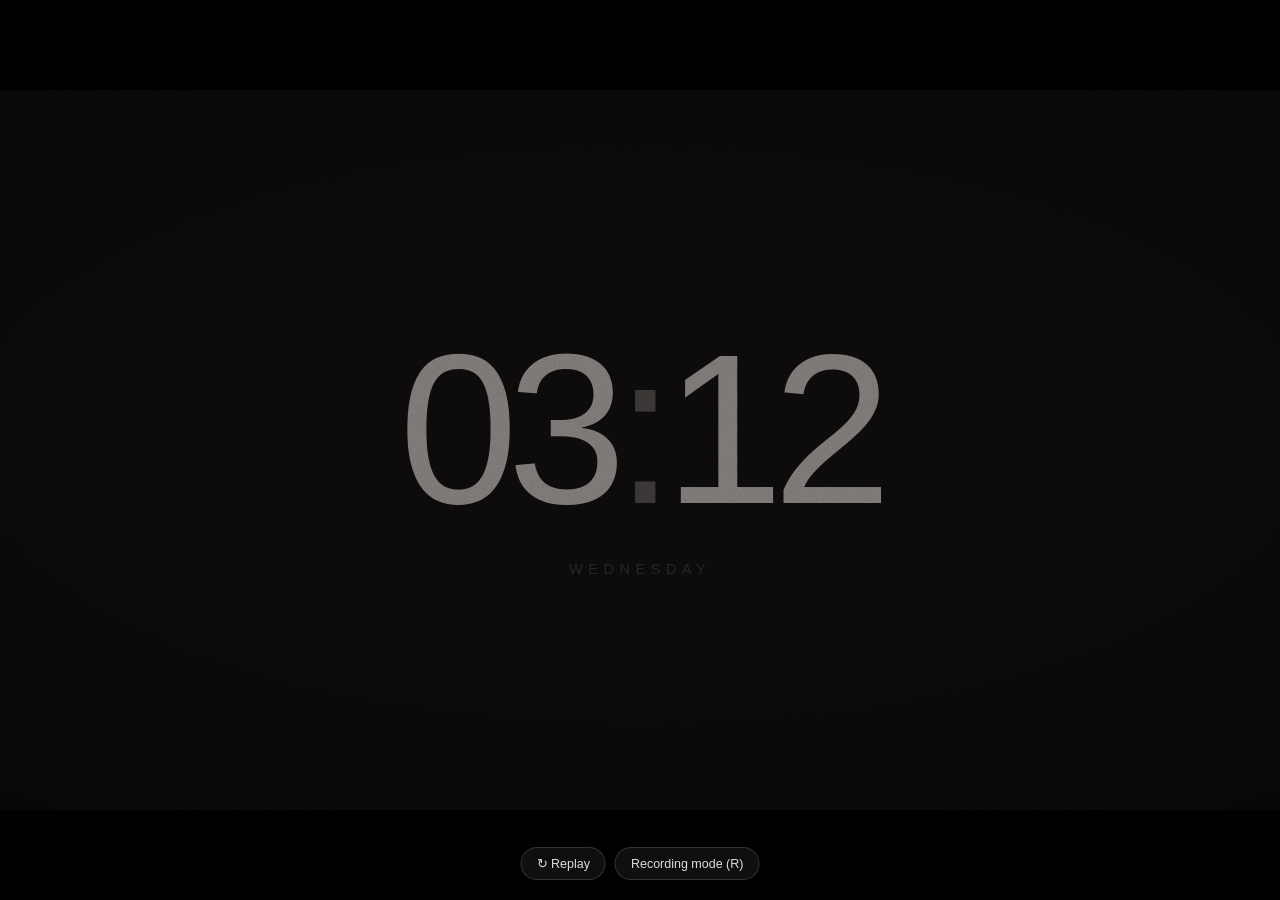
==== commit 912003bb: "feat(promo): 녹화 모드를 키보드로 조작 버튼을 누르려면 마우스를 움직여야 하는데, 그 mousemove 가 곧바로 컨트롤을 다시 띄웠다. R 로 들어가고 Esc 로 나오" ====
--- a/docs/promo.html
+++ b/docs/promo.html
@@ -270,7 +270,7 @@
 
 <div id="controls">
   <button id="replay">↻ Replay</button>
-  <button id="record">Recording mode</button>
+  <button id="record">Recording mode (R)</button>
 </div>
 
 <script type="module">
@@ -429,17 +429,25 @@
   play() { timeline.play(); },
 };
 
+/* 녹화 모드. 마우스를 건드리면 컨트롤이 다시 나오므로
+   시작도 종료도 키보드로만 되게 한다. R 로 들어가고 Esc 로 나온다. */
+function startRecording() {
+  $('controls').classList.add('hidden');
+  document.body.style.cursor = 'none';
+  setTimeout(() => { timeline = build(); }, 1200);
+}
+function stopRecording() {
+  $('controls').classList.remove('hidden');
+  document.body.style.cursor = '';
+}
+
 $('replay').addEventListener('click', () => { timeline = build(); });
-
-$('record').addEventListener('click', () => {
-  const c = $('controls');
-  c.classList.add('hidden');
-  setTimeout(() => { timeline = build(); }, 1200);
-  addEventListener('mousemove', () => c.classList.remove('hidden'), { once: true });
-});
+$('record').addEventListener('click', startRecording);
 
 addEventListener('keydown', (e) => {
-  if (e.code === 'Space') { e.preventDefault(); timeline = build(); }
+  if (e.code === 'Space')  { e.preventDefault(); timeline = build(); }
+  if (e.code === 'KeyR')   { e.preventDefault(); startRecording(); }
+  if (e.code === 'Escape') { stopRecording(); }
 });
 </script>
 </body>
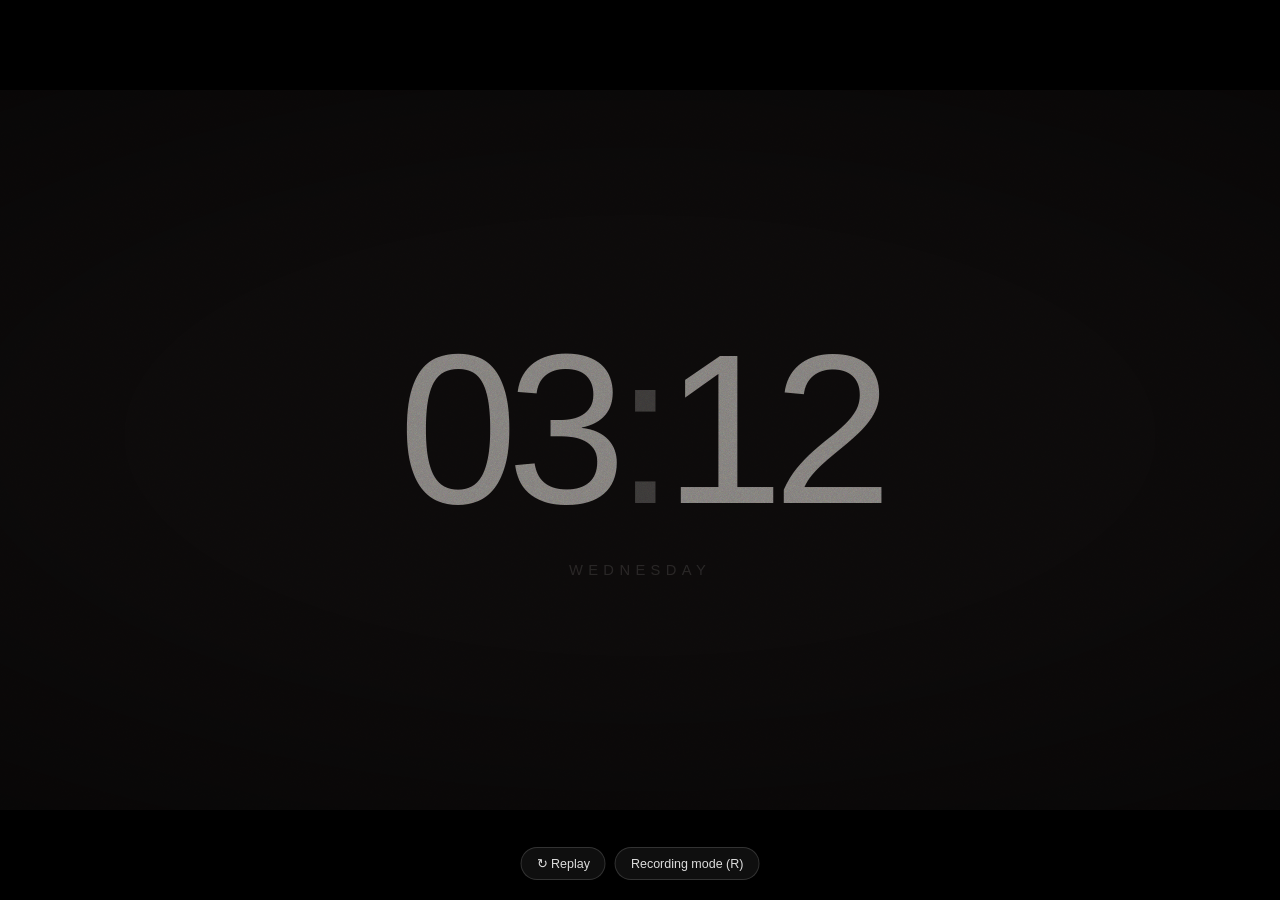
==== commit 8c46dba8: "feat(promo): 잘라낼 좌표를 페이지가 직접 알려준다 배경이 거의 검정이라 ffmpeg cropdetect 는 스테이지 안쪽까지 잘라먹는다. matuta.ffmpeg() 가" ====
--- a/docs/promo.html
+++ b/docs/promo.html
@@ -424,9 +424,26 @@
 /* 스크럽용. 녹화 중 특정 구간만 다시 보거나 콘솔에서 matuta.seek(9000). */
 window.matuta = {
   get timeline() { return timeline; },
+  get duration() { return timeline.duration; },
   replay() { timeline = build(); return timeline; },
   seek(ms) { timeline.pause(); timeline.seek(ms); return ms; },
   play() { timeline.play(); },
+
+  /* 전체 화면 녹화본에서 스테이지만 잘라내는 ffmpeg 명령을 만들어 준다.
+     배경이 거의 검정이라 cropdetect 는 스테이지 안쪽까지 잘라먹는다.
+     좌표는 눈으로 재는 대신 여기서 계산한다.
+     전체 화면(브라우저 크롬 없음) 상태에서 호출할 것. */
+  ffmpeg(input = '~/Desktop/promo.mov', output = '~/Desktop/matuta-promo.mp4') {
+    const r = stage.getBoundingClientRect();
+    const d = devicePixelRatio || 1;
+    const even = (n) => Math.round(n / 2) * 2;
+    const [w, h, x, y] = [even(r.width * d), even(r.height * d),
+                          even(r.left * d), even(r.top * d)];
+    const cmd = `ffmpeg -i ${input} -vf "crop=${w}:${h}:${x}:${y},scale=1920:1080:flags=lanczos" `
+              + `-c:v libx264 -pix_fmt yuv420p -crf 17 -preset slow -an ${output}`;
+    console.log(cmd);
+    return cmd;
+  },
 };
 
 /* 녹화 모드. 마우스를 건드리면 컨트롤이 다시 나오므로
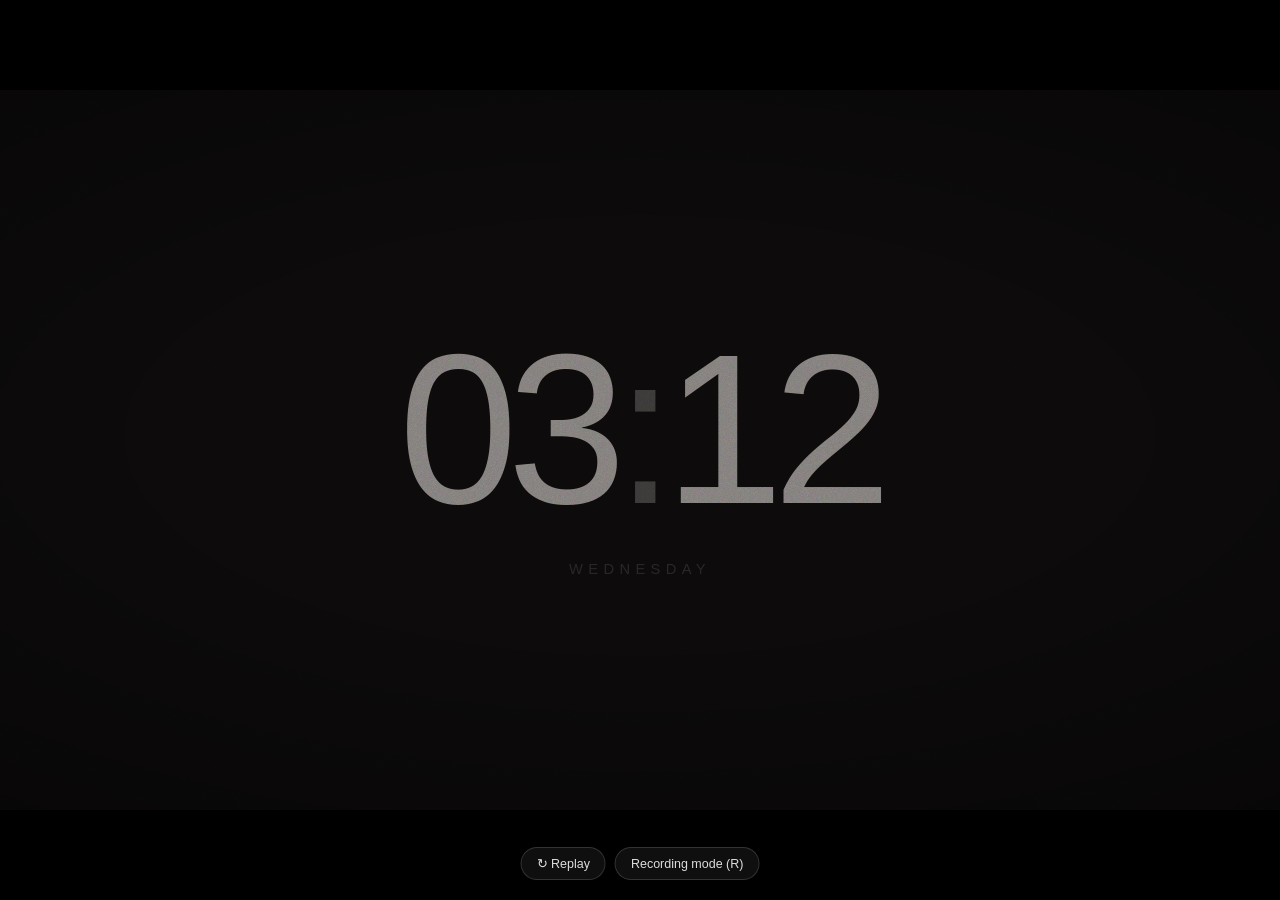
==== commit ffd04595: "fix(promo): 리플레이할 때마다 타임라인이 쌓이던 문제 build() 가 이전 타임라인을 끊지 않고 새로 만들었다. anime 엔진은 등록된 애니메이션을 계속 틱시키므로 리" ====
--- a/docs/promo.html
+++ b/docs/promo.html
@@ -341,7 +341,21 @@
   tl.add(sceneId, { opacity: 0, y: EXIT_Y, duration: 620, ease: 'inQuad' }, at);
 }
 
+/* 타임라인은 항상 하나만 살아 있어야 한다.
+   anime 엔진은 등록된 애니메이션을 계속 틱시키므로, 이전 것을 끊지 않고
+   새로 만들면 같은 요소를 두 개 이상이 동시에 움직인다. 장면이 겹쳐 보이고
+   칩 텍스트가 엉뚱한 시점에 바뀌던 원인이 이것이었다. */
+let timeline = null;
+
+function dispose() {
+  if (!timeline) return;
+  timeline.pause();
+  timeline.cancel();
+  timeline = null;
+}
+
 function build() {
+  dispose();
   reset();
   clockProxy.minutes = 3 * 60 + 12;
 
@@ -416,16 +430,17 @@
     .add('#endmeta',  { opacity: [0, 1], duration: 850 }, 21600)
     .add('#glow',     { opacity: [0, .42], scale: [.85, 1.02], duration: 2400, ease: 'outQuad' }, 20100);
 
+  timeline = tl;
   return tl;
 }
 
-let timeline = build();
+build();
 
 /* 스크럽용. 녹화 중 특정 구간만 다시 보거나 콘솔에서 matuta.seek(9000). */
 window.matuta = {
   get timeline() { return timeline; },
   get duration() { return timeline.duration; },
-  replay() { timeline = build(); return timeline; },
+  replay() { return build(); },
   seek(ms) { timeline.pause(); timeline.seek(ms); return ms; },
   play() { timeline.play(); },
 
@@ -448,21 +463,34 @@
 
 /* 녹화 모드. 마우스를 건드리면 컨트롤이 다시 나오므로
    시작도 종료도 키보드로만 되게 한다. R 로 들어가고 Esc 로 나온다. */
+let armTimer = null;
+
 function startRecording() {
+  clearTimeout(armTimer);              // R 을 연타해도 빌드는 한 번만
+  dispose();                           // 대기하는 1.2초 동안 화면은 초기 상태로
+  reset();
   $('controls').classList.add('hidden');
   document.body.style.cursor = 'none';
-  setTimeout(() => { timeline = build(); }, 1200);
-}
+  armTimer = setTimeout(build, 1200);
+}
+
 function stopRecording() {
+  clearTimeout(armTimer);
   $('controls').classList.remove('hidden');
   document.body.style.cursor = '';
 }
 
-$('replay').addEventListener('click', () => { timeline = build(); });
-$('record').addEventListener('click', startRecording);
+/* 버튼에 포커스가 남으면 Space 가 keydown 핸들러와 버튼 click 을
+   둘 다 발화시킨다. 눌린 즉시 포커스를 뗀다. */
+function onClick(id, fn) {
+  $(id).addEventListener('click', (e) => { e.currentTarget.blur(); fn(); });
+}
+onClick('replay', () => build());
+onClick('record', startRecording);
 
 addEventListener('keydown', (e) => {
-  if (e.code === 'Space')  { e.preventDefault(); timeline = build(); }
+  if (e.repeat) return;                // 키를 누르고 있어도 한 번만
+  if (e.code === 'Space')  { e.preventDefault(); build(); }
   if (e.code === 'KeyR')   { e.preventDefault(); startRecording(); }
   if (e.code === 'Escape') { stopRecording(); }
 });
